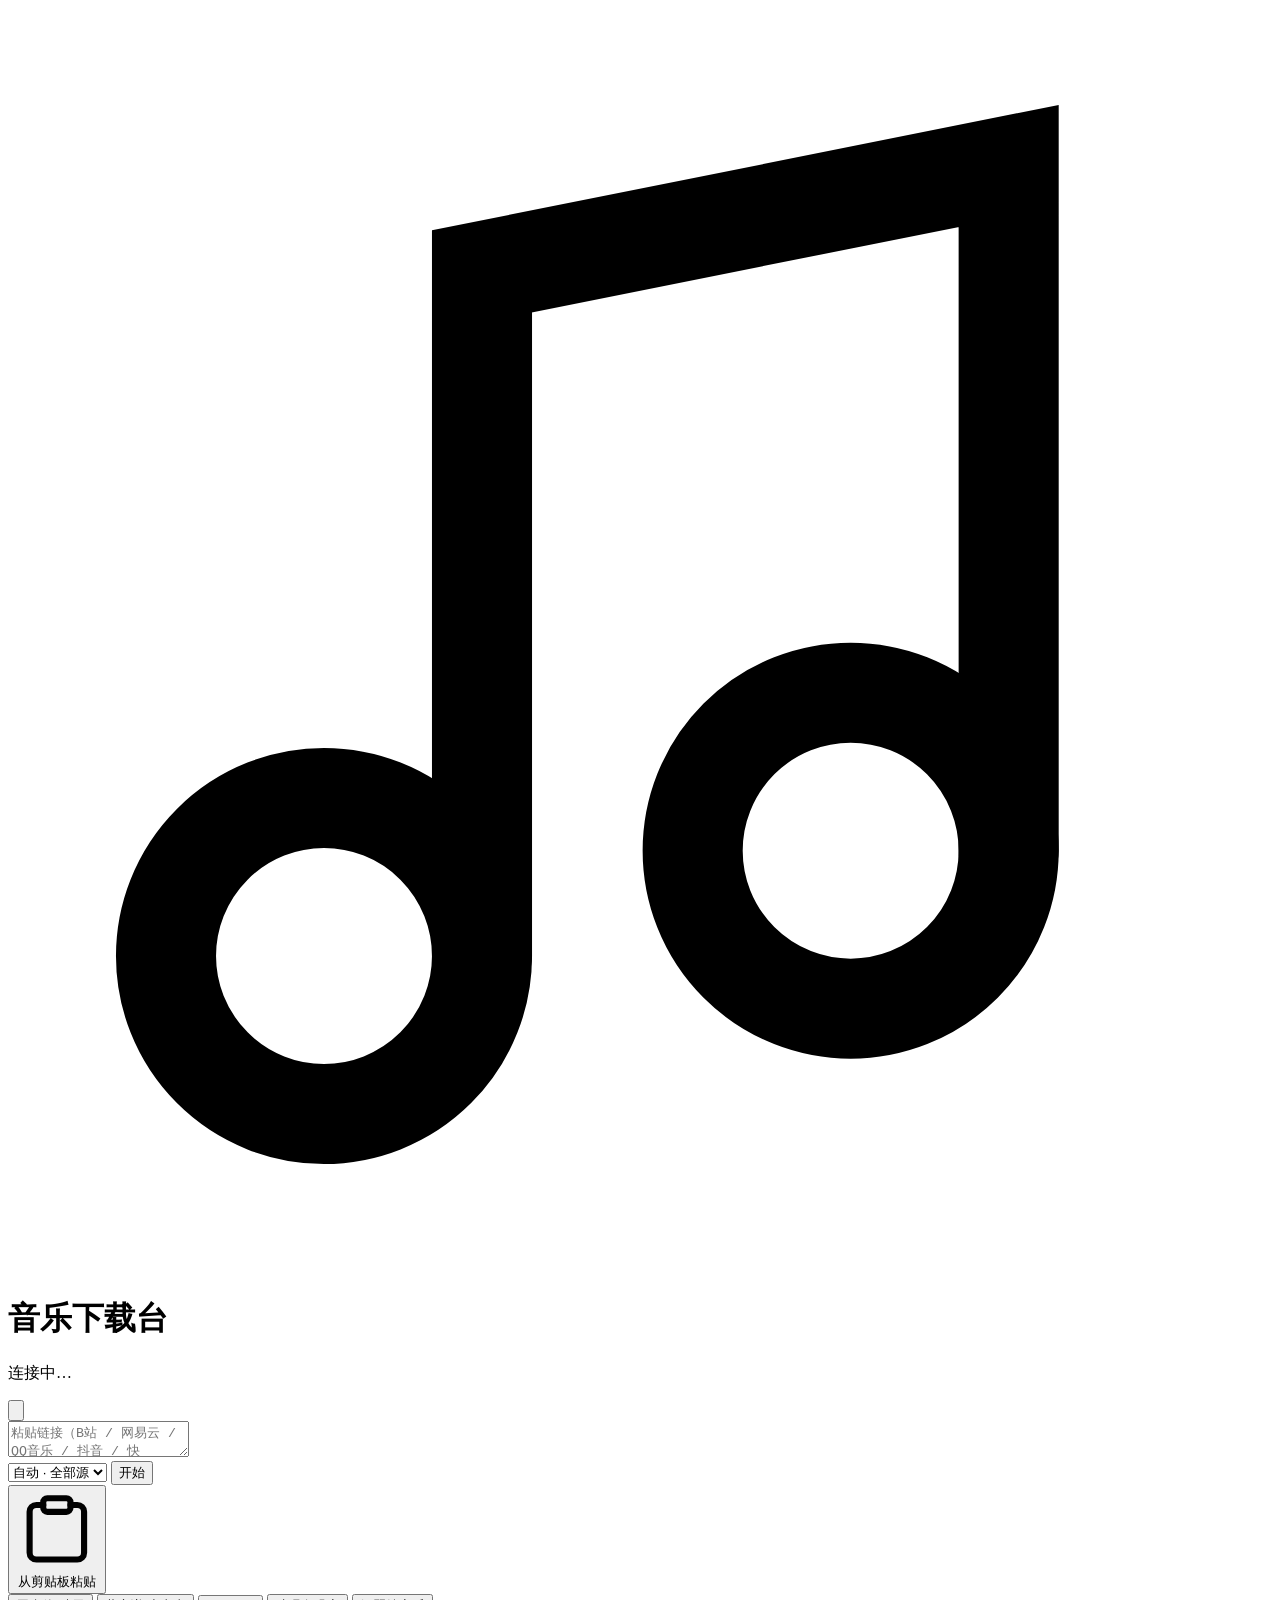
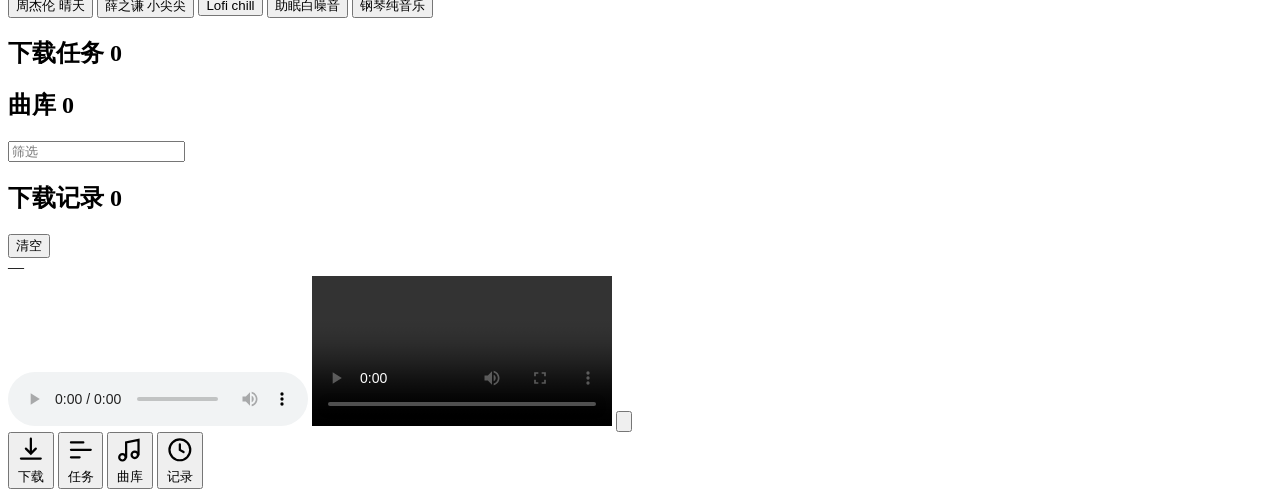
==== web/m.html @ 01babba8 "音乐下载台 1.1.4：手机端 + 自动更新 + 严格换源 - 手机端 web/m.html：同一 Wi-Fi 下扫码打开，贴链接 / 搜歌 / 看任务 / 听曲库 - 后端新增 /m、/api/ne" ====
<!DOCTYPE html>
<html lang="zh-CN">
<head>
<meta charset="utf-8">
<meta name="viewport" content="width=device-width,initial-scale=1,viewport-fit=cover,maximum-scale=1">
<meta name="theme-color" content="#070a10">
<meta name="apple-mobile-web-app-capable" content="yes">
<meta name="apple-mobile-web-app-status-bar-style" content="black-translucent">
<meta name="apple-mobile-web-app-title" content="音乐下载台">
<title>音乐下载台 · 手机版</title>
<link rel="stylesheet" href="/static/m.css">
<link rel="icon" href="data:image/svg+xml,<svg xmlns='http://www.w3.org/2000/svg' viewBox='0 0 100 100'><text y='.9em' font-size='90'>🎧</text></svg>">
</head>
<body>

<header class="hd">
  <div class="hd-l">
    <div class="logo">
      <svg viewBox="0 0 24 24" fill="none" stroke="currentColor" stroke-width="1.9" stroke-linecap="round">
        <path d="M9 18V5l10-2v13"/><circle cx="6" cy="18" r="3"/><circle cx="16" cy="16" r="3"/>
      </svg>
    </div>
    <div class="hd-t">
      <h1>音乐下载台</h1>
      <p id="hdSub">连接中…</p>
    </div>
  </div>
  <button class="icon-btn" id="btnRefresh" aria-label="刷新">
    <svg viewBox="0 0 24 24" fill="none" stroke="currentColor" stroke-width="1.9" stroke-linecap="round"><path d="M20 11a8 8 0 10-2.3 5.7"/><path d="M20 4v7h-7"/></svg>
  </button>
</header>

<main class="main" id="main">

  <!-- 下载 -->
  <section class="panel" data-panel="dl">
    <div class="card">
      <textarea id="q" rows="2" placeholder="粘贴链接（B站 / 网易云 / QQ音乐 / 抖音 / 快手…），或输入「歌手 歌名」"></textarea>
      <div class="row">
        <select id="src">
          <option value="auto" selected>自动 · 全部源</option>
          <option value="bilibili">B站</option>
          <option value="netease">网易云</option>
          <option value="ximalaya">喜马拉雅</option>
          <option value="qq">QQ音乐</option>
          <option value="kugou">酷狗</option>
          <option value="web">网络源</option>
        </select>
        <button class="btn primary" id="btnGo">开始</button>
      </div>
      <button class="btn ghost wide" id="btnPaste">
        <svg viewBox="0 0 24 24" fill="none" stroke="currentColor" stroke-width="1.8" stroke-linecap="round"><rect x="8" y="3" width="8" height="4" rx="1.2"/><path d="M16 5h2a2 2 0 012 2v12a2 2 0 01-2 2H6a2 2 0 01-2-2V7a2 2 0 012-2h2"/></svg>
        从剪贴板粘贴
      </button>
    </div>
    <div class="chips" id="chips">
      <button class="chip" data-q="周杰伦 晴天">周杰伦 晴天</button>
      <button class="chip" data-q="薛之谦 小尖尖">薛之谦 小尖尖</button>
      <button class="chip" data-q="Lofi chill beat">Lofi chill</button>
      <button class="chip" data-q="助眠 白噪音">助眠白噪音</button>
      <button class="chip" data-q="钢琴 纯音乐">钢琴纯音乐</button>
    </div>
    <div class="hint" id="hint"></div>
    <div class="list" id="results"></div>
  </section>

  <!-- 任务 -->
  <section class="panel hidden" data-panel="task">
    <div class="sec-hd">
      <h2>下载任务 <span class="badge" id="taskCount">0</span></h2>
    </div>
    <div class="list" id="tasks"></div>
  </section>

  <!-- 曲库 -->
  <section class="panel hidden" data-panel="lib">
    <div class="sec-hd">
      <h2>曲库 <span class="badge" id="libCount">0</span></h2>
      <input class="filter" id="libFilter" placeholder="筛选">
    </div>
    <div class="list" id="library"></div>
  </section>

  <!-- 记录 -->
  <section class="panel hidden" data-panel="hist">
    <div class="sec-hd">
      <h2>下载记录 <span class="badge" id="histCount">0</span></h2>
      <button class="btn tiny ghost" id="btnHistClear">清空</button>
    </div>
    <div class="list" id="history"></div>
  </section>

</main>

<!-- 播放器 -->
<div class="player hidden" id="player">
  <div class="pl-main">
    <div class="pl-title" id="plTitle">—</div>
    <div class="pl-sub" id="plSub"></div>
  </div>
  <audio id="audio" controls preload="none"></audio>
  <video id="video" controls playsinline preload="none" class="hidden"></video>
  <button class="icon-btn" id="btnStop" aria-label="关闭">
    <svg viewBox="0 0 24 24" fill="none" stroke="currentColor" stroke-width="2" stroke-linecap="round"><path d="M6 6l12 12M18 6L6 18"/></svg>
  </button>
</div>

<nav class="tabbar" id="tabbar">
  <button class="tab active" data-tab="dl">
    <svg viewBox="0 0 24 24" fill="none" stroke="currentColor" stroke-width="1.8" stroke-linecap="round"><path d="M12 3v11M8 11l4 4 4-4"/><path d="M4 19h16"/></svg>
    <span>下载</span>
  </button>
  <button class="tab" data-tab="task">
    <svg viewBox="0 0 24 24" fill="none" stroke="currentColor" stroke-width="1.8" stroke-linecap="round"><path d="M4 6h10M4 12h16M4 18h7"/></svg>
    <span>任务</span>
    <i class="tab-dot hidden" id="taskDot"></i>
  </button>
  <button class="tab" data-tab="lib">
    <svg viewBox="0 0 24 24" fill="none" stroke="currentColor" stroke-width="1.8" stroke-linecap="round"><path d="M9 18V6l10-2v12"/><circle cx="6" cy="18" r="2.6"/><circle cx="16" cy="16" r="2.6"/></svg>
    <span>曲库</span>
  </button>
  <button class="tab" data-tab="hist">
    <svg viewBox="0 0 24 24" fill="none" stroke="currentColor" stroke-width="1.8" stroke-linecap="round"><circle cx="12" cy="12" r="8.4"/><path d="M12 7.6V12l3 1.8"/></svg>
    <span>记录</span>
  </button>
</nav>

<div class="toast" id="toast"></div>

<script src="/static/m.js"></script>
</body>
</html>
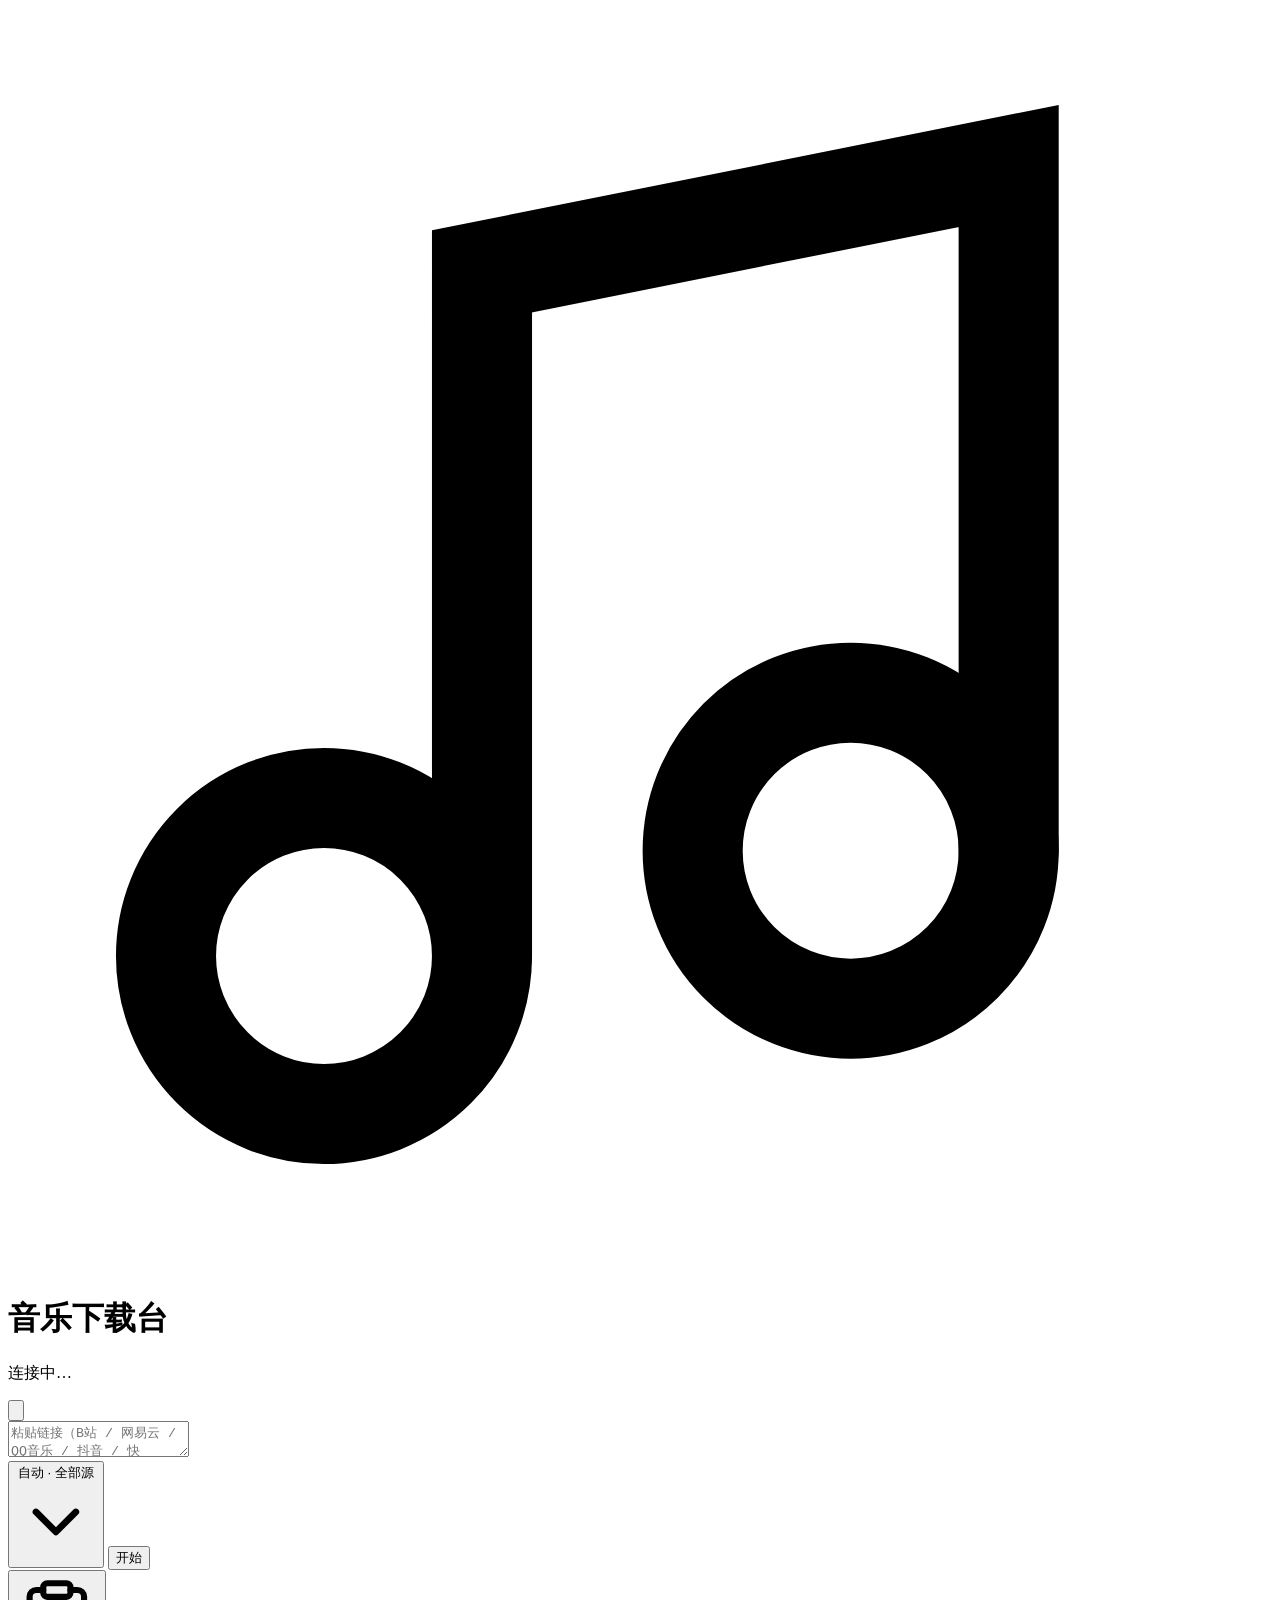
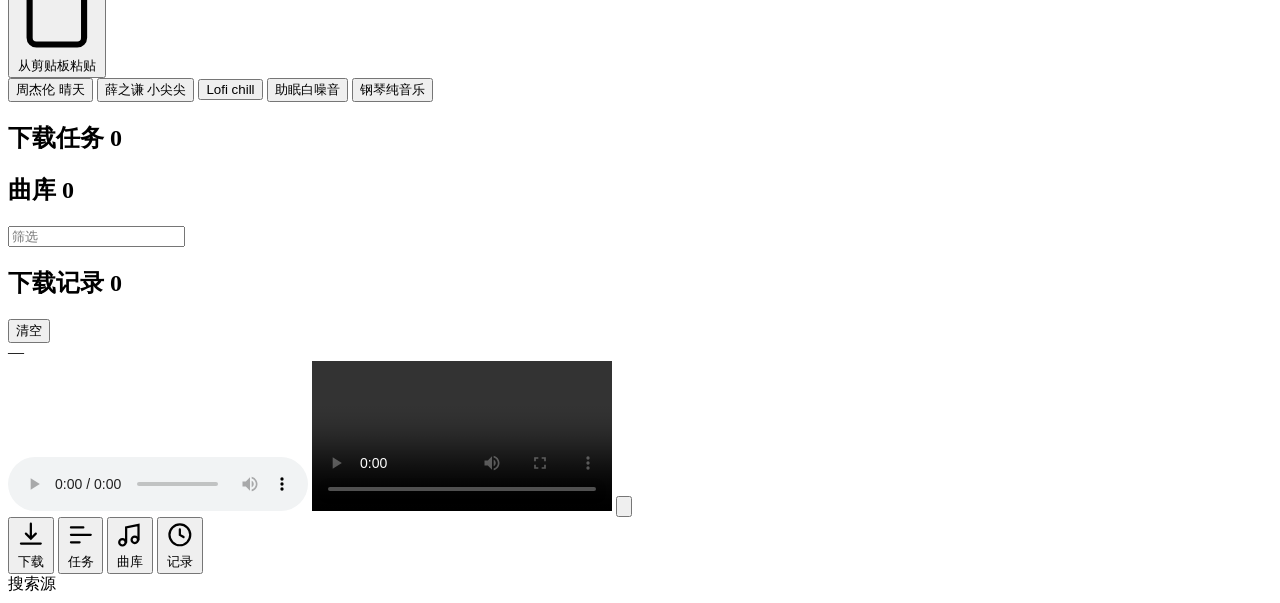
==== commit 82ce7c81: "手机端 1.2.1：修启动要重启、搜索源改底部弹层、曲库可看文件位置" ====
--- a/web/m.html
+++ b/web/m.html
@@ -8,8 +8,10 @@
 <meta name="apple-mobile-web-app-status-bar-style" content="black-translucent">
 <meta name="apple-mobile-web-app-title" content="音乐下载台">
 <title>音乐下载台 · 手机版</title>
+<link rel="manifest" href="/manifest.webmanifest">
+<link rel="apple-touch-icon" href="/static/icon-192.png">
 <link rel="stylesheet" href="/static/m.css">
-<link rel="icon" href="data:image/svg+xml,<svg xmlns='http://www.w3.org/2000/svg' viewBox='0 0 100 100'><text y='.9em' font-size='90'>🎧</text></svg>">
+<link rel="icon" href="/static/icon-192.png">
 </head>
 <body>
 
@@ -37,15 +39,10 @@
     <div class="card">
       <textarea id="q" rows="2" placeholder="粘贴链接（B站 / 网易云 / QQ音乐 / 抖音 / 快手…），或输入「歌手 歌名」"></textarea>
       <div class="row">
-        <select id="src">
-          <option value="auto" selected>自动 · 全部源</option>
-          <option value="bilibili">B站</option>
-          <option value="netease">网易云</option>
-          <option value="ximalaya">喜马拉雅</option>
-          <option value="qq">QQ音乐</option>
-          <option value="kugou">酷狗</option>
-          <option value="web">网络源</option>
-        </select>
+        <button class="src-btn" id="btnSrc" type="button">
+          <span id="srcNow">自动 · 全部源</span>
+          <svg viewBox="0 0 24 24" fill="none" stroke="currentColor" stroke-width="2" stroke-linecap="round" stroke-linejoin="round"><path d="M6 9l6 6 6-6"/></svg>
+        </button>
         <button class="btn primary" id="btnGo">开始</button>
       </div>
       <button class="btn ghost wide" id="btnPaste">
@@ -127,6 +124,16 @@
 
 <div class="toast" id="toast"></div>
 
+<!-- 底部弹层：选搜索源 / 看文件位置，都用它，避免原生控件跳出另一套配色 -->
+<div class="sheet hidden" id="sheet">
+  <div class="sheet-mask" id="sheetMask"></div>
+  <div class="sheet-card">
+    <div class="sheet-grip"></div>
+    <div class="sheet-title" id="sheetTitle">搜索源</div>
+    <div class="sheet-body" id="sheetBody"></div>
+  </div>
+</div>
+
 <script src="/static/m.js"></script>
 </body>
 </html>
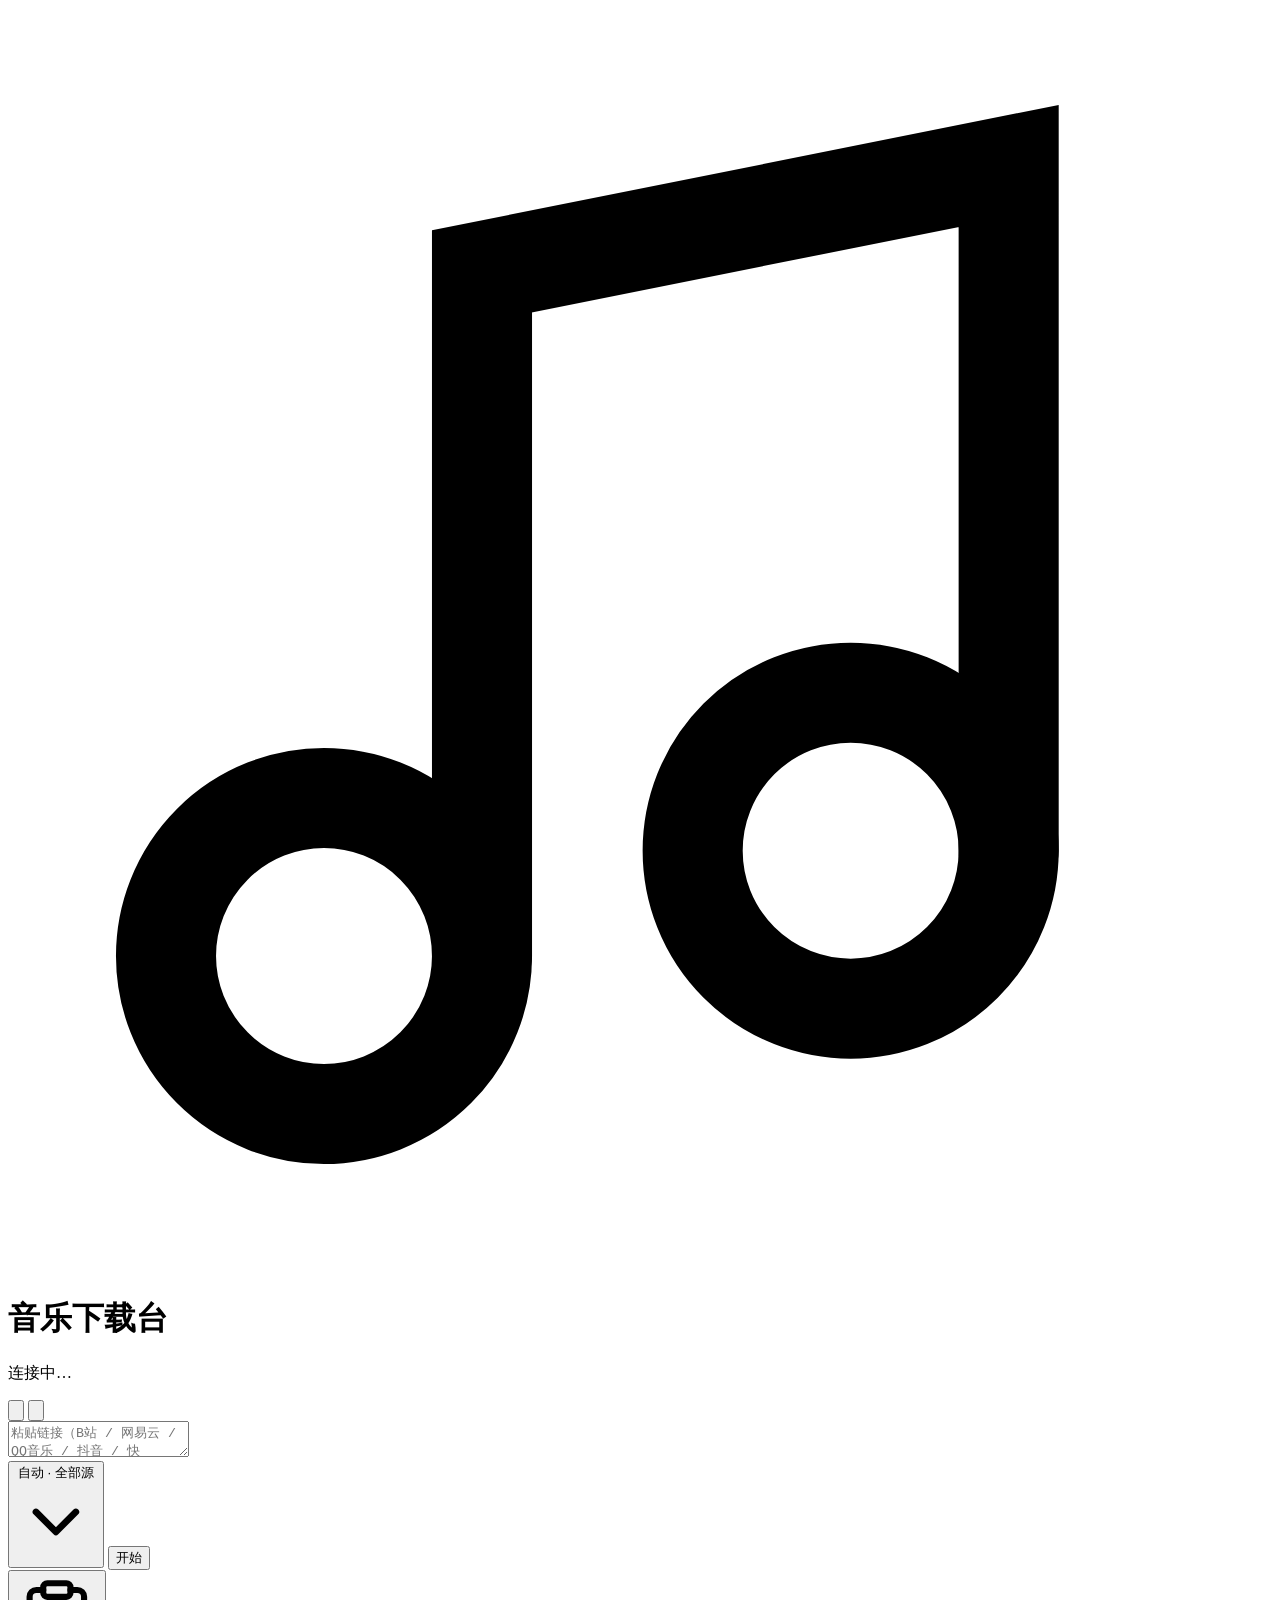
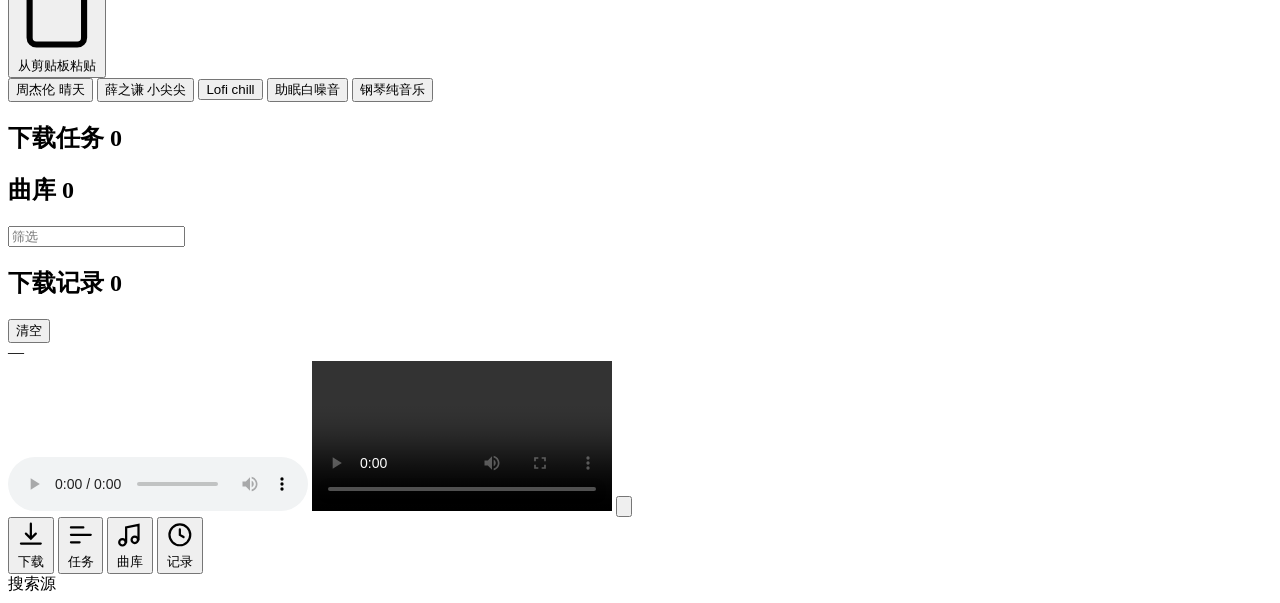
==== commit 24d20067: "手机版设置面板：运行方式切换 / 下载位置 / 检查更新（1.2.3）" ====
--- a/web/m.html
+++ b/web/m.html
@@ -27,9 +27,14 @@
       <p id="hdSub">连接中…</p>
     </div>
   </div>
-  <button class="icon-btn" id="btnRefresh" aria-label="刷新">
-    <svg viewBox="0 0 24 24" fill="none" stroke="currentColor" stroke-width="1.9" stroke-linecap="round"><path d="M20 11a8 8 0 10-2.3 5.7"/><path d="M20 4v7h-7"/></svg>
-  </button>
+  <div class="hd-r">
+    <button class="icon-btn" id="btnSettings" aria-label="设置">
+      <svg viewBox="0 0 24 24" fill="none" stroke="currentColor" stroke-width="1.8" stroke-linecap="round" stroke-linejoin="round"><circle cx="12" cy="12" r="3.1"/><path d="M19.4 13.6a1.6 1.6 0 00.3 1.8l.1.1a2 2 0 11-2.8 2.8l-.1-.1a1.6 1.6 0 00-1.8-.3 1.6 1.6 0 00-1 1.5V20a2 2 0 11-4 0v-.1a1.6 1.6 0 00-1-1.5 1.6 1.6 0 00-1.8.3l-.1.1a2 2 0 11-2.8-2.8l.1-.1a1.6 1.6 0 00.3-1.8 1.6 1.6 0 00-1.5-1H4a2 2 0 110-4h.1a1.6 1.6 0 001.5-1 1.6 1.6 0 00-.3-1.8l-.1-.1a2 2 0 112.8-2.8l.1.1a1.6 1.6 0 001.8.3H10a1.6 1.6 0 001-1.5V4a2 2 0 114 0v.1a1.6 1.6 0 001 1.5 1.6 1.6 0 001.8-.3l.1-.1a2 2 0 112.8 2.8l-.1.1a1.6 1.6 0 00-.3 1.8V10a1.6 1.6 0 001.5 1H20a2 2 0 110 4h-.1a1.6 1.6 0 00-1.5 1z"/></svg>
+    </button>
+    <button class="icon-btn" id="btnRefresh" aria-label="刷新">
+      <svg viewBox="0 0 24 24" fill="none" stroke="currentColor" stroke-width="1.9" stroke-linecap="round"><path d="M20 11a8 8 0 10-2.3 5.7"/><path d="M20 4v7h-7"/></svg>
+    </button>
+  </div>
 </header>
 
 <main class="main" id="main">
